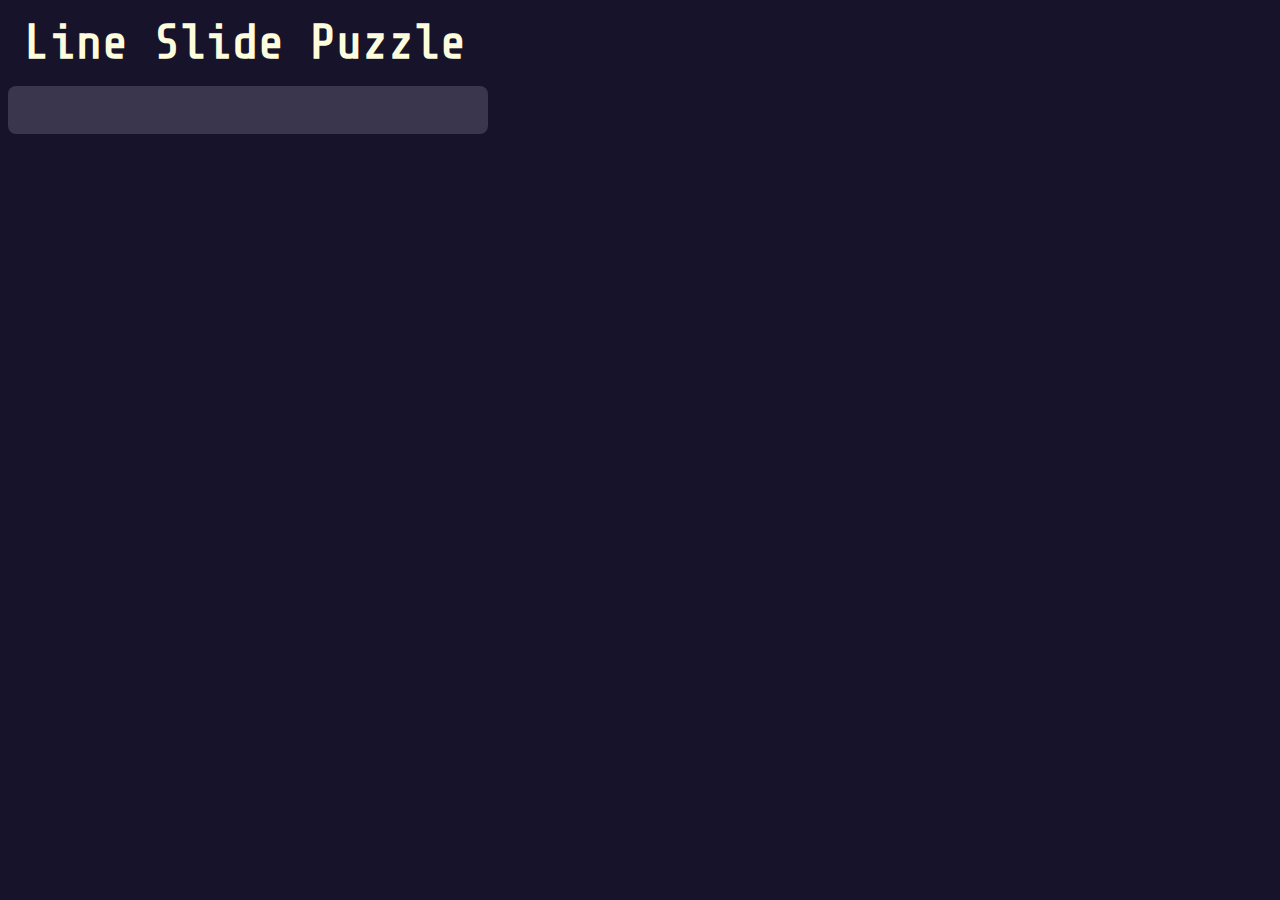
==== index.html @ 360cad3c "Initial commit" ====
<!DOCTYPE html>
<html>
	<head>
		<meta charset="utf-8" />
		<meta name="viewport" content="width=device-width, initial-scale=1.0" />
		<title>Line Slide Puzzle</title>
		<link rel="stylesheet" href="/css/master.css">
		<script src="libraries/p5.js"></script>
		<!-- <script src="libraries/p5.sound.js"></script> -->



		<link rel="preconnect" href="https://fonts.googleapis.com">
		<link rel="preconnect" href="https://fonts.gstatic.com" crossorigin>
		<link href="https://fonts.googleapis.com/css2?family=Share+Tech+Mono&display=swap" rel="stylesheet">
	</head>
	<body>
		<h2 class="h2-title">Line Slide Puzzle</h2>
		<div id="game-container"></div>
		<input type="text" name="input-field" id="input-field">
		<h3 id="status"></h3>
		<script src="sketch.js"></script>
	</body>
</html>
---- css/master.css ----
body {
  background: #17132A;
}
.h2-title{
  margin: 8px;
  font-size: 48px;
  font-family: sans-serif;
  padding: 8px;
  /* background: #77a; */
  color: #FDFCDC;
  font-family: 'Share Tech Mono', monospace;
  /* text-align: center; */
}

#status{
  margin: 8px;
  font-size: 24px;
  font-family: sans-serif;
  padding: 8px;
  /* background: #77a; */
  color: #FDFCDC;
  font-family: 'Share Tech Mono', monospace;
  /* text-align: center; */
}

#input-field {
  border-style: none;
  width: 480px;
  height: 48px;
  font-size: 24px;
  background: #3A364D;
  color: #FDFCDC;
  padding: 16px;
  box-sizing: border-box;
  margin-bottom: 4px;
  border-radius: 8px;
}
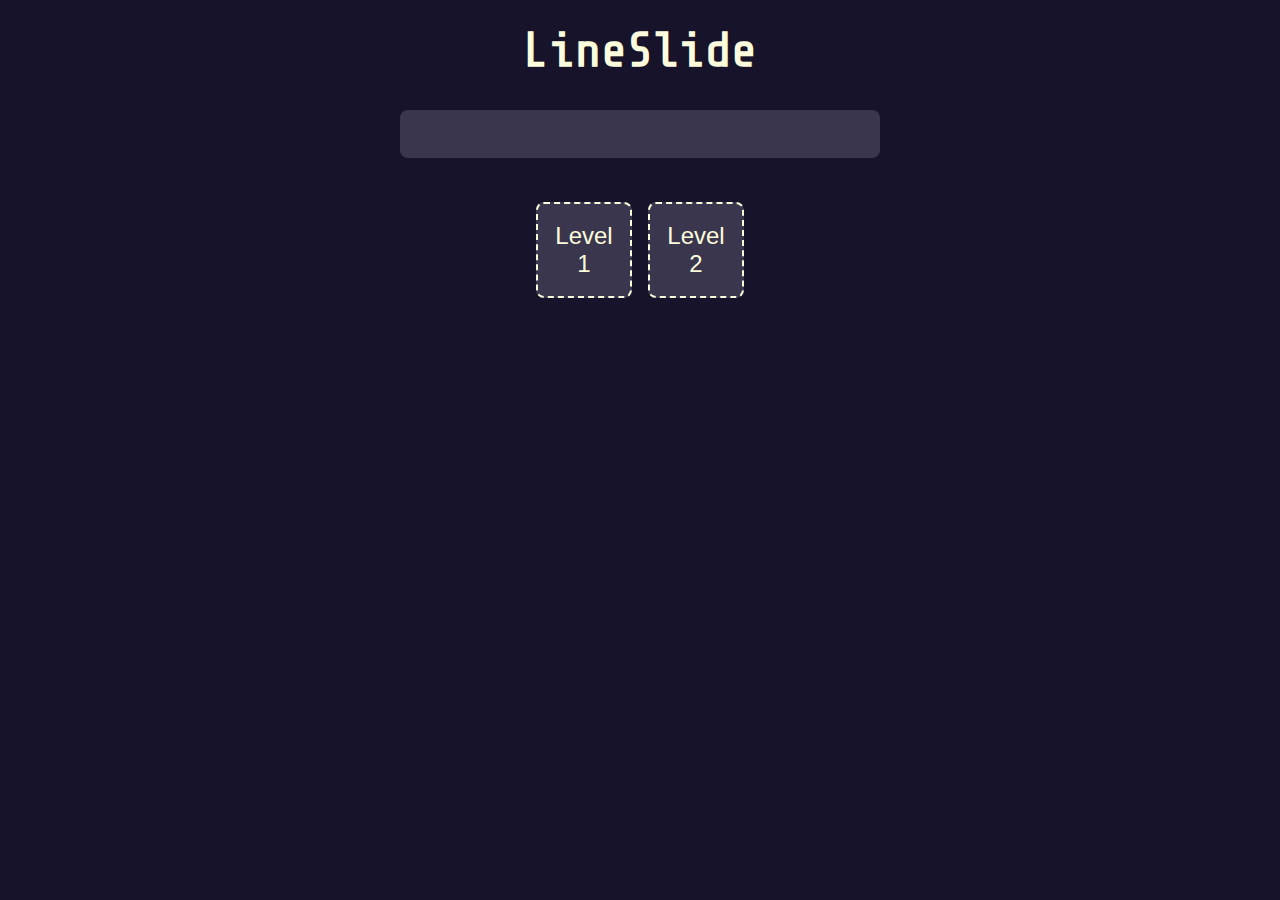
==== commit 5c05b12e: "Added level select and reset function." ====
--- a/index.html
+++ b/index.html
@@ -8,17 +8,18 @@
 		<script src="libraries/p5.js"></script>
 		<!-- <script src="libraries/p5.sound.js"></script> -->
 
-
-
 		<link rel="preconnect" href="https://fonts.googleapis.com">
 		<link rel="preconnect" href="https://fonts.gstatic.com" crossorigin>
 		<link href="https://fonts.googleapis.com/css2?family=Share+Tech+Mono&display=swap" rel="stylesheet">
 	</head>
 	<body>
-		<h2 class="h2-title">Line Slide Puzzle</h2>
-		<div id="game-container"></div>
-		<input type="text" name="input-field" id="input-field">
-		<h3 id="status"></h3>
-		<script src="sketch.js"></script>
+		<div class="box">
+			<h2 class="h2-title">LineSlide</h2>
+			<div id="game-container"></div>
+			<input type="text" name="input-field" id="input-field">
+			<h3 id="status"></h3>
+			<div id="button-list"></div>
+			<script src="sketch.js"></script>
+		</div>
 	</body>
 </html>
--- a/css/master.css
+++ b/css/master.css
@@ -1,5 +1,6 @@
 body {
   background: #17132A;
+
 }
 .h2-title{
   margin: 8px;
@@ -10,6 +11,28 @@
   color: #FDFCDC;
   font-family: 'Share Tech Mono', monospace;
   /* text-align: center; */
+
+}
+
+button{
+  border-style: none;
+  width: 6rem;
+  height: 6rem;
+  font-size: 24px;
+  background: #3A364D;
+  color: #FDFCDC;
+  padding: 16px;
+  box-sizing: border-box;
+  margin: 8px;
+  border-radius: 8px;
+  border-style: dashed;
+  border-color: #FDFCDC;
+  transition-duration: 0.4s;
+}
+
+button:hover{
+  color: #17132A;
+  background-color: #FDFCDC;
 }
 
 #status{
@@ -33,5 +56,13 @@
   padding: 16px;
   box-sizing: border-box;
   margin-bottom: 4px;
+  margin-top: 16px;
   border-radius: 8px;
 }
+
+.box {
+  display: flex;
+  align-items: center;
+  justify-content: center;
+  flex-direction: column;
+}
